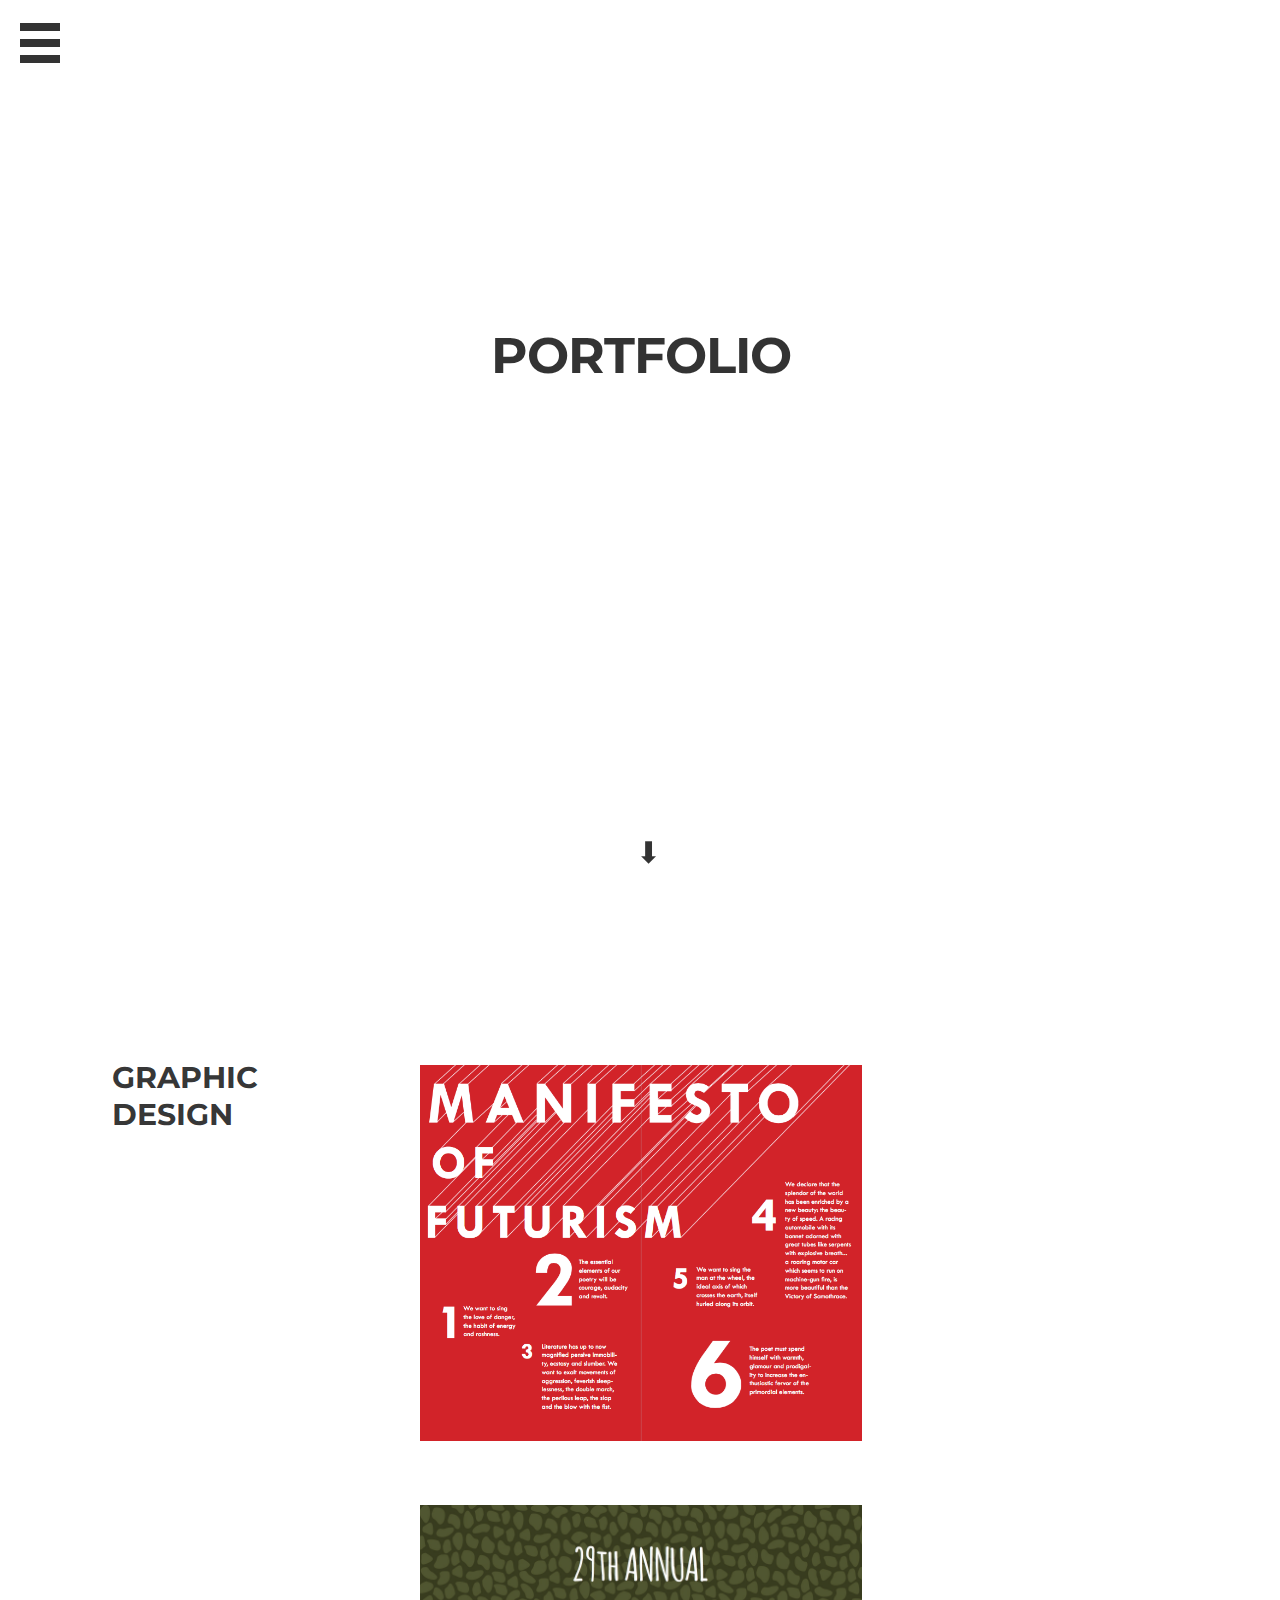
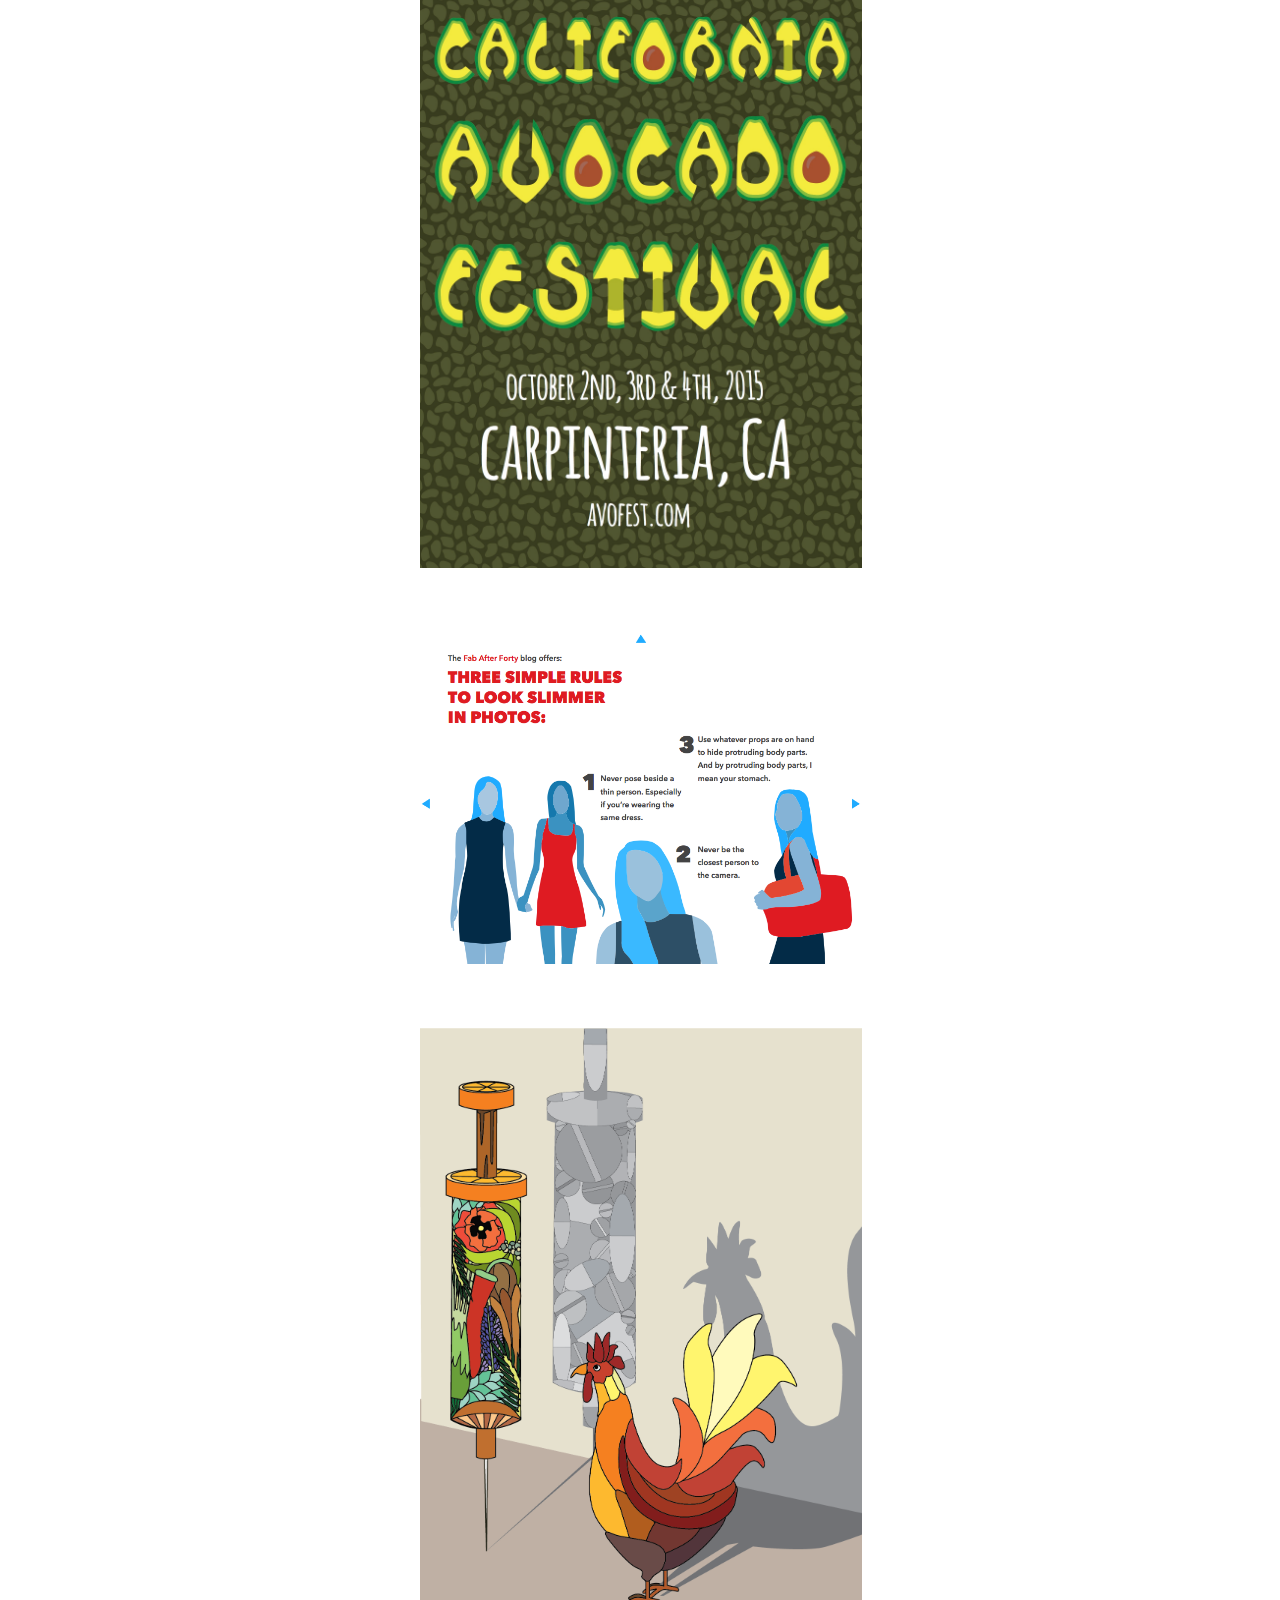
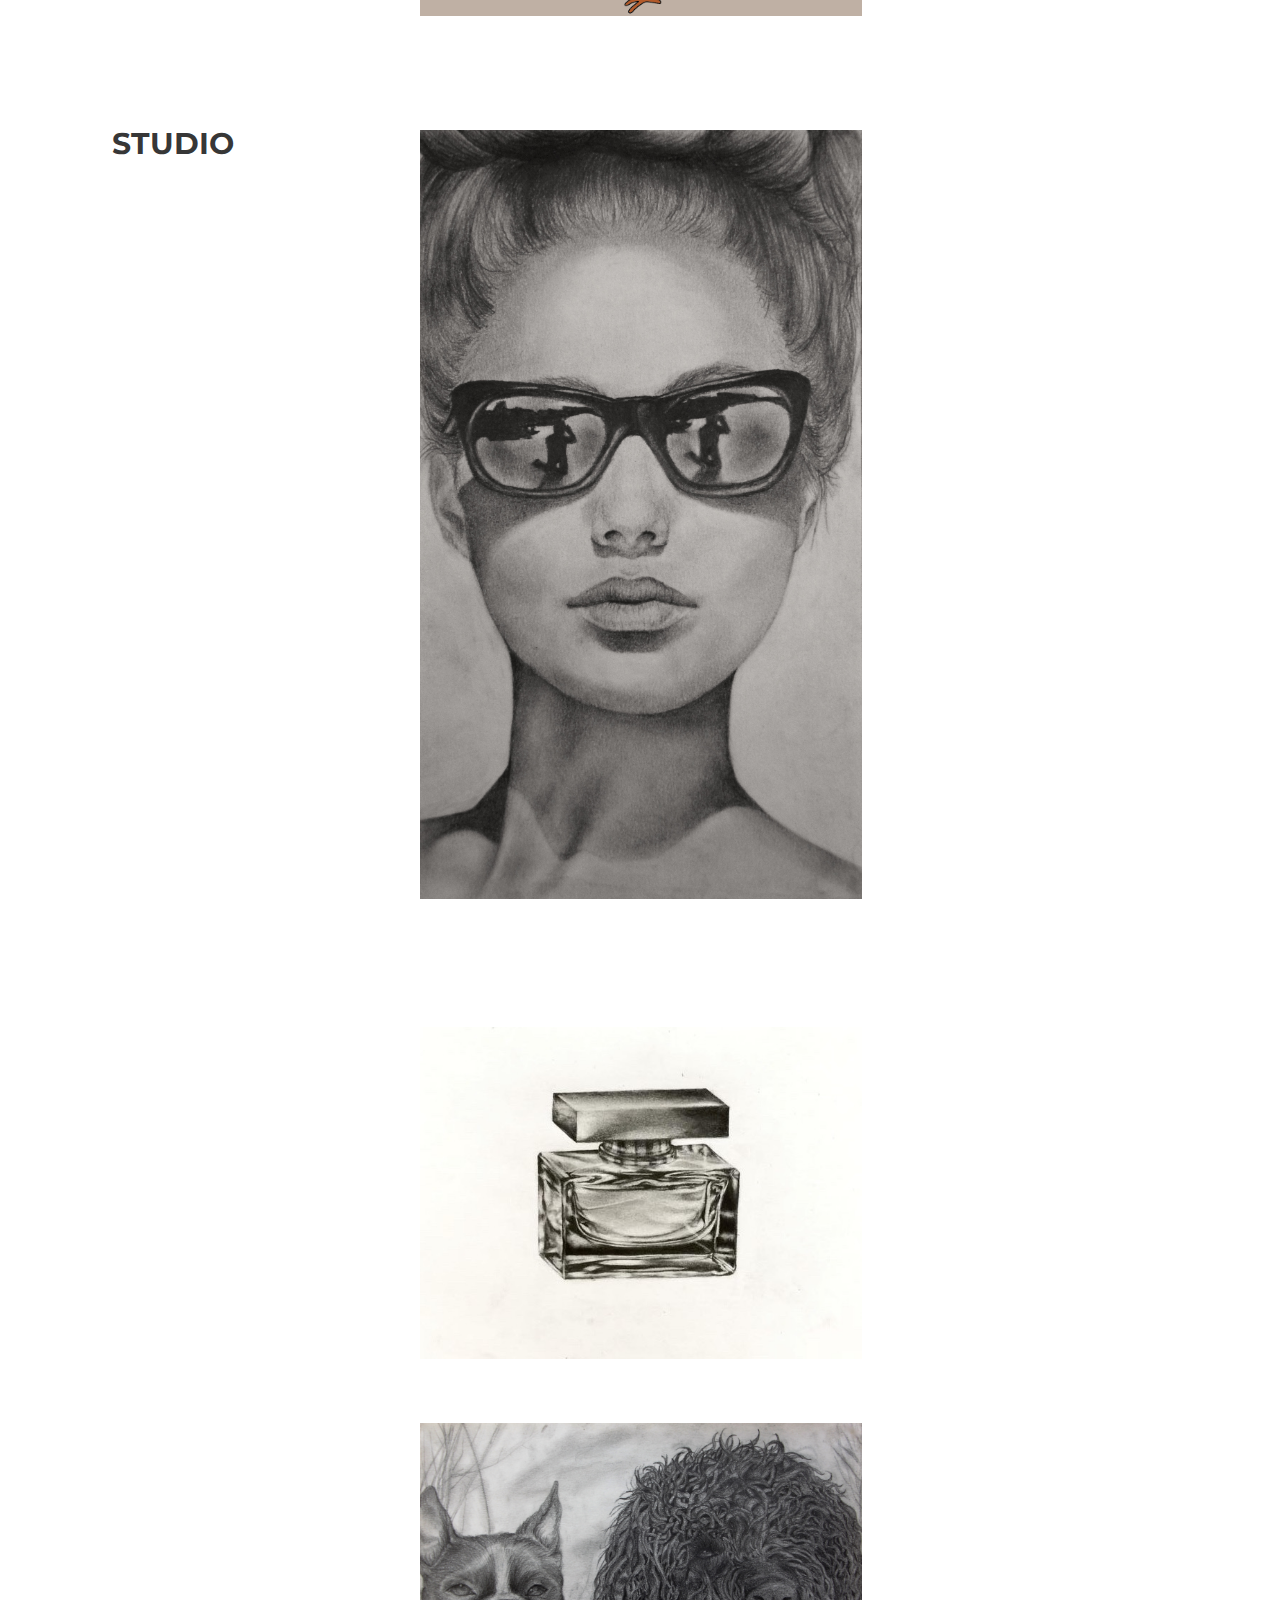
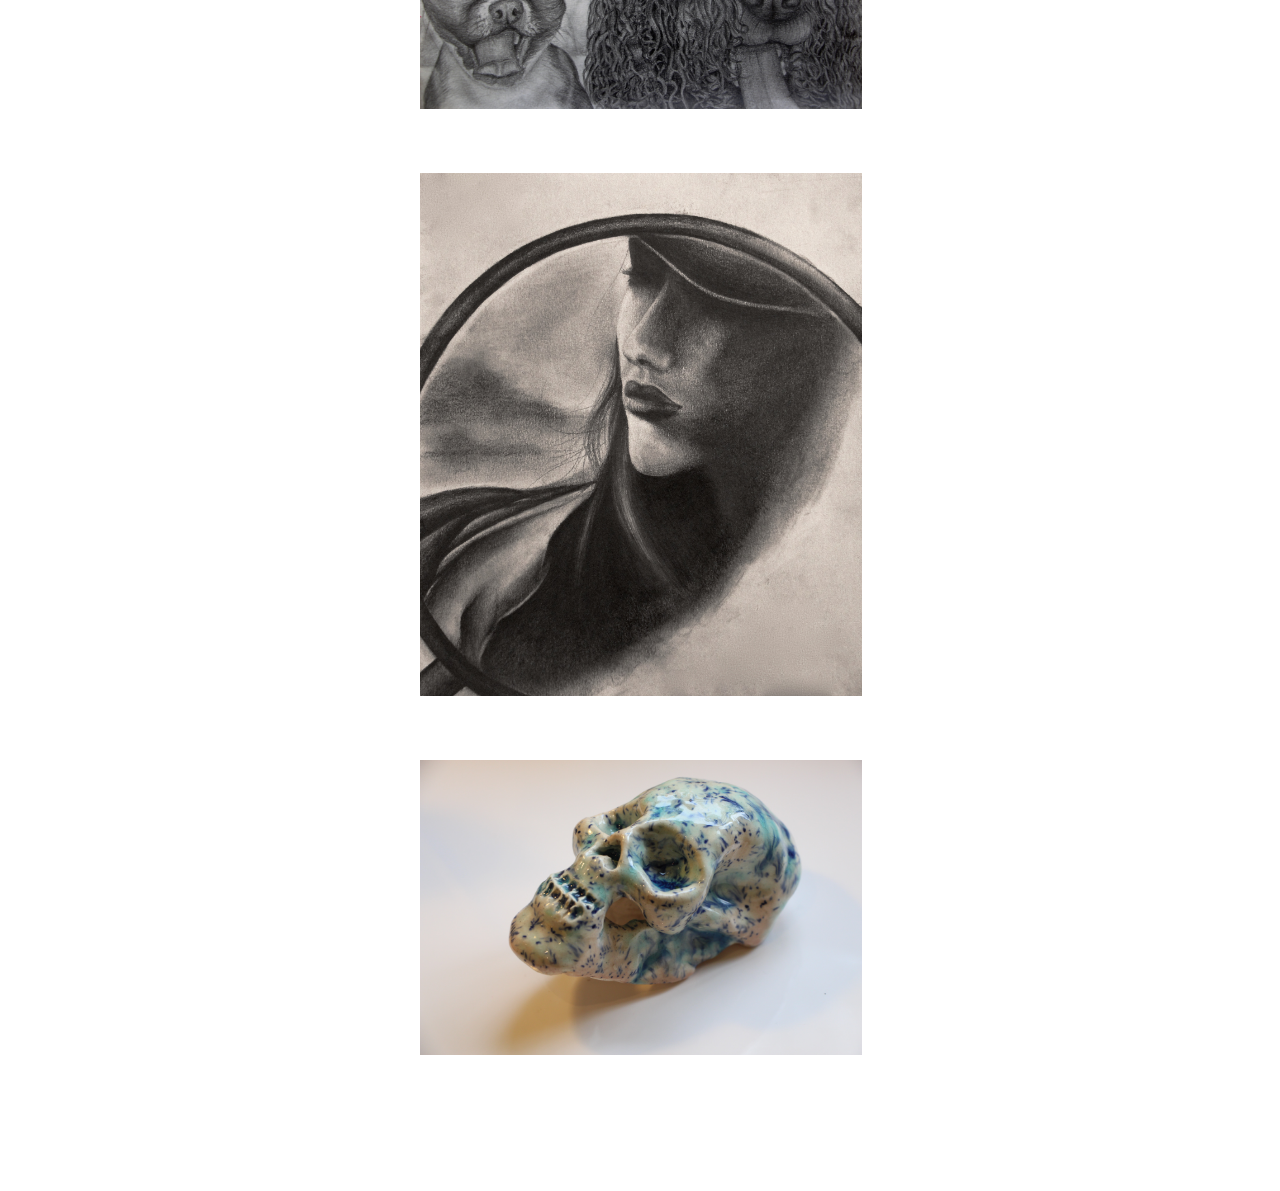
==== portfolio/index.html @ ea803751 "first commit" ====
<!DOCTYPE html>
<html>
   <head>
      <meta charset="utf-8">
      <title>Whitney Engelmann</title>
      <link rel="stylesheet" href="css/style.css">
      <script language="javascript" type="text/javascript" src="../jquery-1.11.3.js"></script>
      <script src="js/portfolio.js"></script>
   </head>
      <body>
             <ul class="navigation">
                  <li class="nav-item"><a href="../index.html">HOME</a></li>
                  <li class="nav-item"><a href="../about/index.html">ABOUT</a></li>
                  <li class="nav-item"><a href="../portfolio/index.html">PORTFOLIO</a></li>
                  <li class="nav-item"><a href="../contact/index.html">CONTACT</a></li>
                  <li class="nav-item"><a href="../follow/index.html">FOLLOW</a></li>
             </ul>

            <input type="checkbox" id="nav-trigger" class="nav-trigger" />
            <label for="nav-trigger"></label>

         <div class="site-wrap">
         <header>
            <h1>PORTFOLIO</h1>
         </header>
         <main>
         <div class="categories">
            <h2>GRAPHIC<br> DESIGN</h2>
         </div>
         <!--START photos for graphic design-->
         <div class="photocontainer">
            <a href="futurist/index.html"><img src="img/futurist.jpg" alt=""></a>
            <a href="avocado/index.html"><img src="img/avocadoposter.jpg" alt=""></a>
            <a href="betterphotos/index.html"><img src="img/betterphotos.jpg" alt=""> </a>
            <a href="editorial/index.html"><img src="img/Editorial.png" alt=""></a>
         </div>
         <!--END photos for graphic design-->
         <div class="categories">
            <h2>STUDIO</h2>
         </div>
         <!--START photos for studio-->
         <div class="photocontainer">
            <a href="face/index.html"><img src="img/face.jpg" alt=""> </a>
            <a href="lennon/index.html"><img src="img/Lennon.jpg" alt=""> </a>
            <a href="perfume/index.html"><img src="img/perfume.jpg" alt=""> </a>
            <a href="dogs/index.html"><img src="img/dogs.jpg" alt=""> </a>
            <a href="reflection/index.html"> <img src="img/reflection.jpg" alt=""> </a>
            <a href="skull/index.html"> <img src="img/skull.jpg" alt=""> </a>
         </div>
         <!--END photos for studio-->
      </main>
      <footer>
         <div class="arrow">
            <p>&#11015;</p>
         </div>
      </footer>
      </div>
   </body>
</html>
---- portfolio/css/style.css ----
@import url(http://fonts.googleapis.com/css?family=Montserrat:400,700);
body {
   background-color: white;
}
h1 {
   font-family: 'Montserrat', sans-serif;
   font-weight: 700;
   color: rgba(0,0,0,.8);
   font-size: 50px;
   margin-top: 20%;
   margin-bottom: 45%;
   text-align: center;
   letter-spacing: -1px;
   padding-bottom: 60px;
   padding-right: 10%;
}
h2 {
   font-family: 'Montserrat', sans-serif;
   font-weight: 700;
   color: rgba(0,0,0,.8);
   font-size: 30px;
   letter-spacing: 0px;
   float:left;
   padding-left: 20px;
}
.categories {
   width: 20%;
   padding-left: 20px;
   padding-top: 20px;
}
footer div{
   position: fixed; bottom: 0; width:100%; text-align: center;
   font-size: 30px;
   color: rgba(0,0,0,.8);
  margin-left: -5%;
}
.photocontainer {
   width: 35%;
   margin: auto;
   padding-top: 30px;
   padding-right: 10%;
}
img {
   width: 100%;
   padding-bottom: 60px;

}
a:link {
   text-decoration: none;
}
a img:hover {
   opacity: .6;

}
.navigation {
    list-style: none;
    width: 100%;
    height: 100%;
    position: fixed;
    top: 0;
    right: 0;
    bottom: 0;
    left: 0;
    z-index: 1;
}
.site-wrap {
    min-width: 100%;
    min-height: 100%;
    position: relative;
    top: 0;
    bottom: 100%;
    left: 0;
    z-index: 2;
    padding: 4em;
    background-color: white;
}

.nav-trigger {
    position: absolute;
    clip: rect(0, 0, 0, 0);
}
label[for="nav-trigger"] {
    position: fixed;
    top: 23px;
    left: 20px;
    z-index: 3;
     width: 40px;
    height: 40px;
    opacity: .8;
    cursor: pointer;
    background-image: url("data:image/svg+xml;utf8,<svg xmlns='http://www.w3.org/2000/svg' xmlns:xlink='http://www.w3.org/1999/xlink' version='1.1' x='0px' y='0px' width='30px' height='30px' viewBox='0 0 30 30' enable-background='new 0 0 30 30' xml:space='preserve'><rect width='30' height='6'/><rect y='24' width='30' height='6'/><rect y='12' width='30' height='6'/></svg>");
    background-size: contain;
}
.nav-trigger:checked + label {
    left: 215px;
}

.nav-trigger:checked ~ .site-wrap {
    left: 200px;
}
.nav-trigger + label, .site-wrap {
    transition: left 0.2s;
}
body {
    overflow-x: hidden;
}
#containerCR {
   position: static;
   position: bottom: 0;
   margin-left: -40px;
   padding-bottom: 30px;

}
#copyright {
   position:absolute; bottom:0;

}
.nav-item {
   font-family: 'Montserrat', sans-serif;
   font-weight: 400;
   color: rgba(0,0,0,.8);
   font-size: 15px;
   letter-spacing: .2px;
   line-height: 40px;
}
a:link {
   text-decoration: none;
   color: rgba(0,0,0,.8);
}
a:hover {
   opacity:.7;
}
a:visited {
   color: rgba(0,0,0,.8);
}
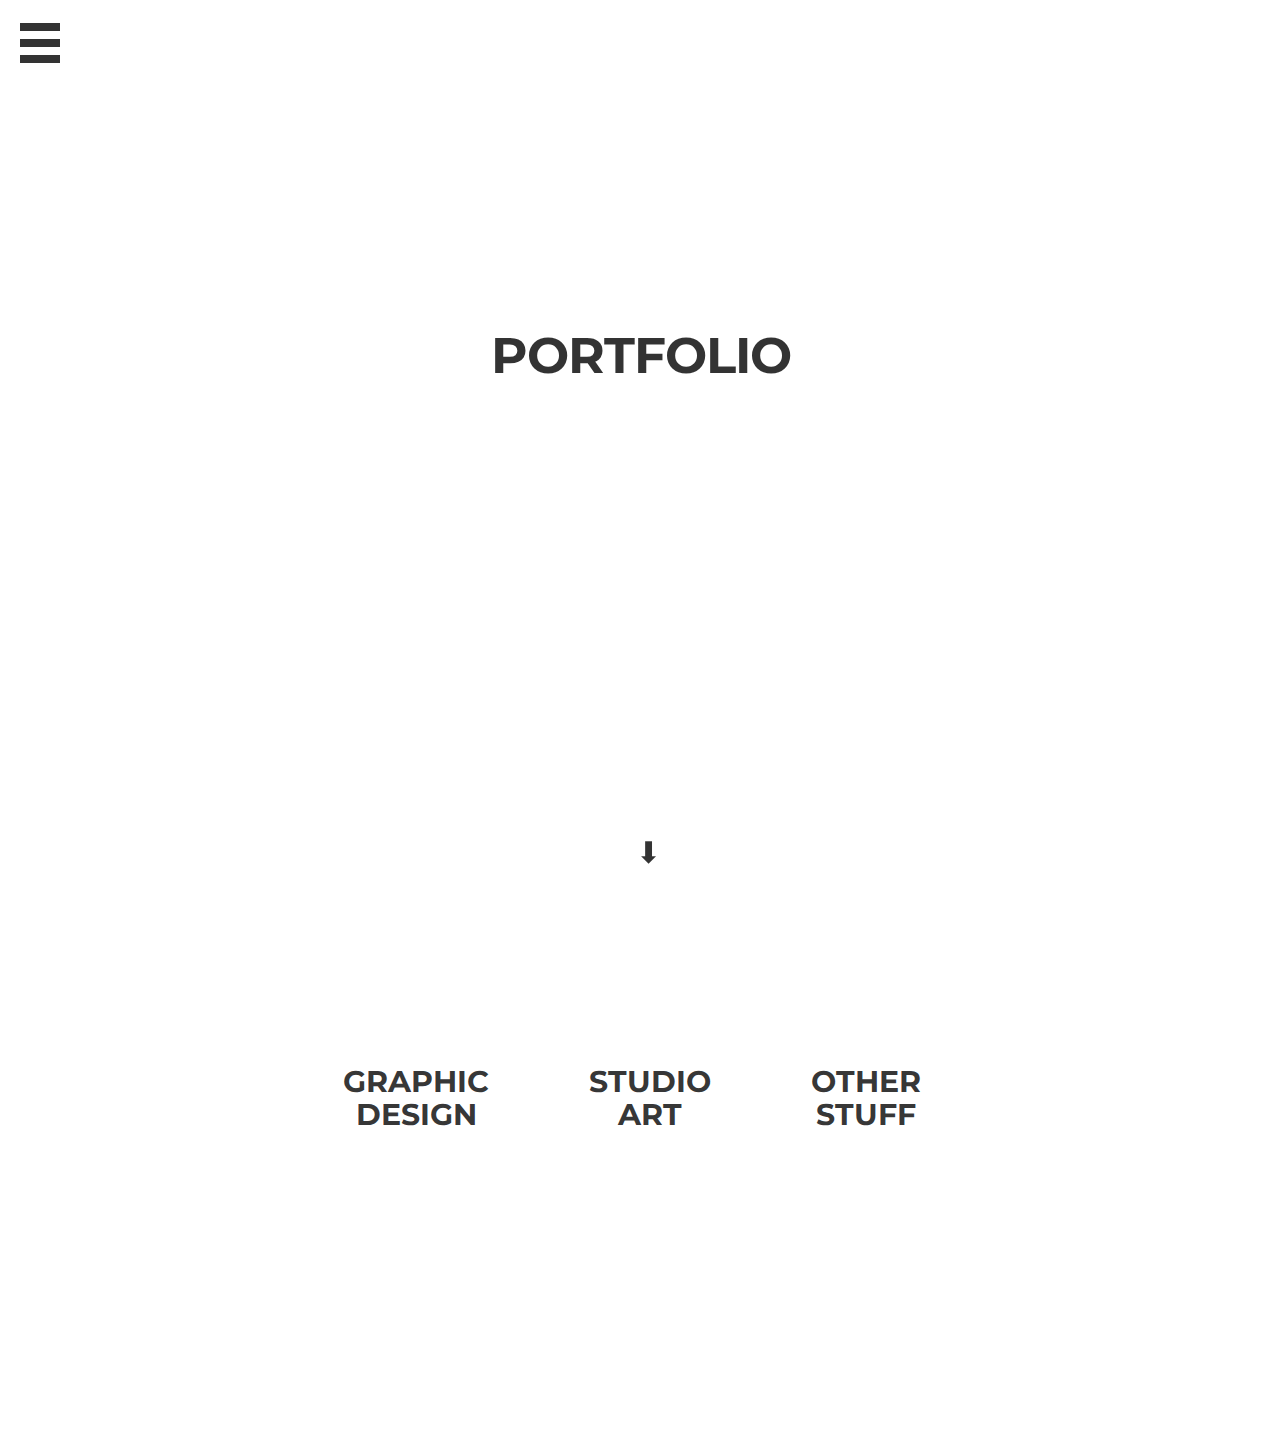
==== commit 48917c22: "portfolio" ====
--- a/portfolio/index.html
+++ b/portfolio/index.html
@@ -23,31 +23,12 @@
          <header>
             <h1>PORTFOLIO</h1>
          </header>
-         <main>
-         <div class="categories">
-            <h2>GRAPHIC<br> DESIGN</h2>
-         </div>
-         <!--START photos for graphic design-->
-         <div class="photocontainer">
-            <a href="futurist/index.html"><img src="img/futurist.jpg" alt=""></a>
-            <a href="avocado/index.html"><img src="img/avocadoposter.jpg" alt=""></a>
-            <a href="betterphotos/index.html"><img src="img/betterphotos.jpg" alt=""> </a>
-            <a href="editorial/index.html"><img src="img/Editorial.png" alt=""></a>
-         </div>
-         <!--END photos for graphic design-->
-         <div class="categories">
-            <h2>STUDIO</h2>
-         </div>
-         <!--START photos for studio-->
-         <div class="photocontainer">
-            <a href="face/index.html"><img src="img/face.jpg" alt=""> </a>
-            <a href="lennon/index.html"><img src="img/Lennon.jpg" alt=""> </a>
-            <a href="perfume/index.html"><img src="img/perfume.jpg" alt=""> </a>
-            <a href="dogs/index.html"><img src="img/dogs.jpg" alt=""> </a>
-            <a href="reflection/index.html"> <img src="img/reflection.jpg" alt=""> </a>
-            <a href="skull/index.html"> <img src="img/skull.jpg" alt=""> </a>
-         </div>
-         <!--END photos for studio-->
+        <main>
+         <div id="imagecontainer">
+               <a class="types" href="">GRAPHIC<br>DESIGN</a>
+               <a class="types" href="">STUDIO<br> ART</a>
+               <a class="types" href="">OTHER<br> STUFF</a>
+            </div>
       </main>
       <footer>
          <div class="arrow">
--- a/portfolio/css/style.css
+++ b/portfolio/css/style.css
@@ -14,15 +14,7 @@
    padding-bottom: 60px;
    padding-right: 10%;
 }
-h2 {
-   font-family: 'Montserrat', sans-serif;
-   font-weight: 700;
-   color: rgba(0,0,0,.8);
-   font-size: 30px;
-   letter-spacing: 0px;
-   float:left;
-   padding-left: 20px;
-}
+
 .categories {
    width: 20%;
    padding-left: 20px;
@@ -34,15 +26,25 @@
    color: rgba(0,0,0,.8);
   margin-left: -5%;
 }
-.photocontainer {
-   width: 35%;
+#imagecontainer {
+   width: 60%;
    margin: auto;
-   padding-top: 30px;
-   padding-right: 10%;
+   font-family: 'Montserrat', sans-serif;
+   font-weight: 700;
+   color: rgba(0,0,0,.8);
+   font-size: 30px;
+   letter-spacing: 0px;
+   padding-right: 5%;
+   padding-bottom: 350px;
+
 }
-img {
-   width: 100%;
-   padding-bottom: 60px;
+.types {
+   float:left;
+   padding: 50px;
+   text-align: center;
+   line-height: 33px;
+
+}
 
 }
 a:link {
@@ -133,3 +135,62 @@
 a:visited {
    color: rgba(0,0,0,.8);
 }
+@media only screen and (max-width: 1130px){
+   #imagecontainer {
+   width: 30%;
+   margin: auto;
+   font-family: 'Montserrat', sans-serif;
+   font-weight: 700;
+   color: rgba(0,0,0,.8);
+   font-size: 30px;
+   letter-spacing: 0px;
+   padding-right: 18%;
+   padding-bottom: 350px;}
+.types {
+   width: 100%;
+
+}
+
+}
+@media only screen and (max-width: 900px){
+   #imagecontainer {
+   width: 30%;
+   margin: auto;
+   font-family: 'Montserrat', sans-serif;
+   font-weight: 700;
+   color: rgba(0,0,0,.8);
+   font-size: 30px;
+   letter-spacing: 0px;
+   padding-right: 20%;
+   padding-bottom: 350px;}
+
+}
+@media only screen and (max-width: 600px){
+   #imagecontainer {
+   width: 30%;
+   margin: auto;
+   font-family: 'Montserrat', sans-serif;
+   font-weight: 700;
+   color: rgba(0,0,0,.8);
+   font-size: 30px;
+   letter-spacing: 0px;
+   padding-right: 25%;
+   padding-bottom: 350px;}
+
+}
+@media only screen and (max-width: 400px){
+   #imagecontainer {
+   width: 30%;
+   margin: auto;
+   font-family: 'Montserrat', sans-serif;
+   font-weight: 700;
+   color: rgba(0,0,0,.8);
+   font-size: 20px;
+   letter-spacing: 0px;
+   padding-right: 32%;
+   padding-bottom: 350px;}
+   h1 {
+      font-size: 30px;
+   }
+
+}
